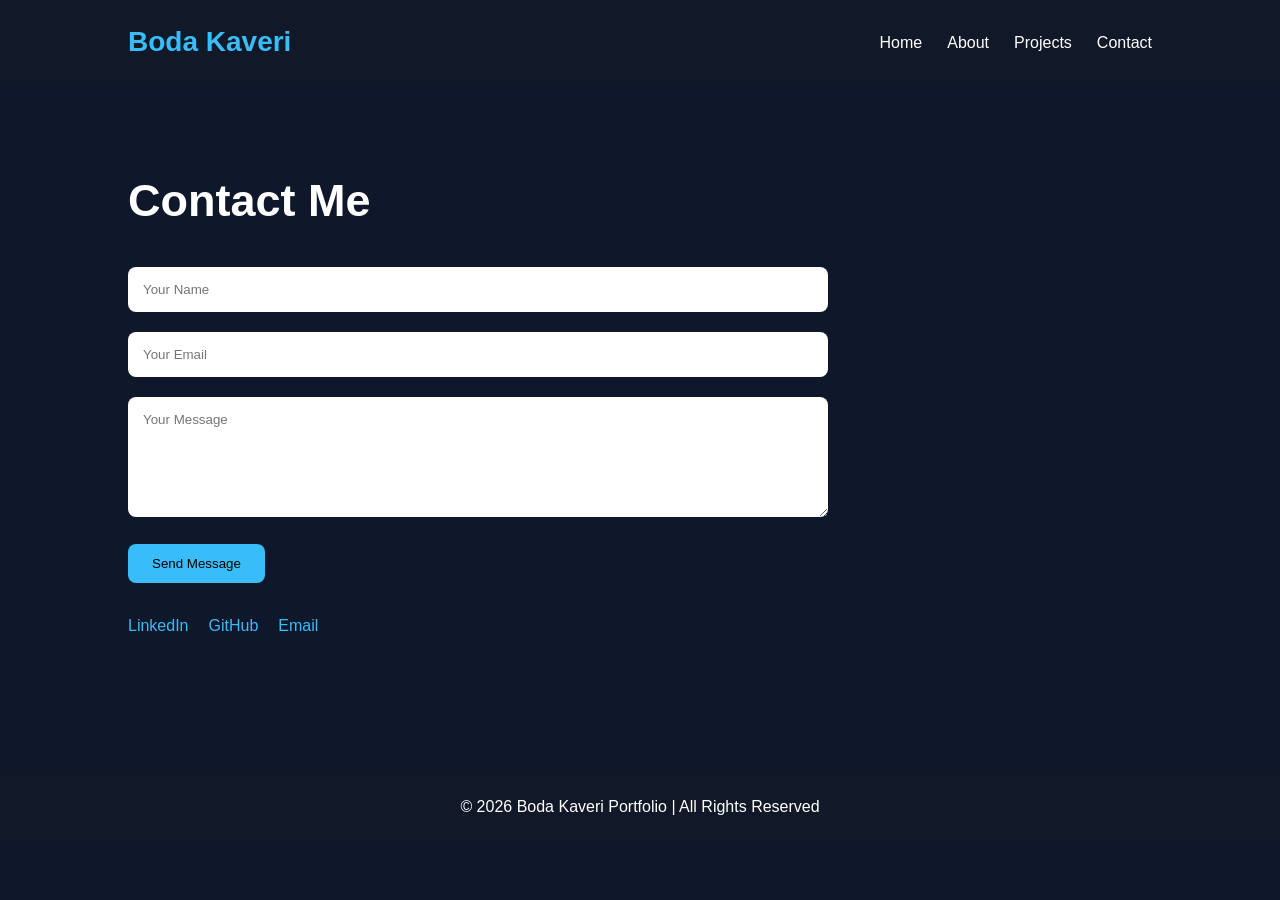
==== contact.html @ aa96fdd5 "Add files via upload" ====
<!doctype html>
<html lang="en">
  <head>
    <meta charset="UTF-8" />
    <meta name="viewport" content="width=device-width, initial-scale=1.0" />
    <title>Contact</title>
    <link rel="stylesheet" href="style.css" />
    <script defer src="script.js"></script>
  </head>
  <body>
    <header>
      <nav class="navbar">
        <div class="logo">Boda Kaveri</div>

        <ul class="nav-links">
          <li><a href="index.html">Home</a></li>
          <li><a href="about.html">About</a></li>
          <li><a href="projects.html">Projects</a></li>
          <li><a href="contact.html">Contact</a></li>
        </ul>
      </nav>
    </header>
    <section class="page-section">
      <h1>Contact Me</h1>

      <form id="contact-form">
        <input type="text" placeholder="Your Name" required />

        <input type="email" placeholder="Your Email" required />

        <textarea rows="6" placeholder="Your Message" required></textarea>

        <button type="submit" class="btn">Send Message</button>
      </form>

      <div class="social-links">
        <a href="https://www.linkedin.com/in/kaveriboda">LinkedIn</a>
        <a href="https://github.com/bodakaveri8">GitHub</a>
        <a href="mailto:bodakaveri8@gmail.com">Email</a>
      </div>
    </section>
    <footer>
      <p>© 2026 Boda Kaveri Portfolio | All Rights Reserved</p>
    </footer>
  </body>
</html>
---- style.css ----
* {
  margin: 0;
  padding: 0;
  box-sizing: border-box;
  font-family: Arial, sans-serif;
}

body {
  background: #0f172a;
  color: white;
  line-height: 1.6;
}

header {
  position: sticky;
  top: 0;
  z-index: 1000;
  background: #111827;
}
.navbar {
  display: flex;
  justify-content: space-between;
  align-items: center;
  padding: 20px 10%;
}

.logo {
  font-size: 28px;
  font-weight: bold;
  color: #38bdf8;
}

.nav-links {
  display: flex;
  list-style: none;
  gap: 25px;
}

.nav-links a {
  color: white;
  text-decoration: none;
  transition: 0.3s;
  }

.nav-links a:hover {
  color: #38bdf8;
}

.menu-toggle {
  display: none;
  font-size: 28px;
  cursor: pointer;
}

.hero {
  min-height: 90vh;
  display: flex;
  justify-content: space-between;
  align-items: center;
  padding: 50px 10%;
  gap: 40px;
}
.hero-text {
  flex: 1;
}

.hero-text h1 {
  font-size: 55px;
}

.hero-text span {
  color: #38bdf8;
}

.hero-text h2 {
  margin-top: 10px;
  font-size: 30px;
  color: #cbd5e1;
}

.hero-text p {
  margin-top: 20px;
  max-width: 550px;
}
.buttons {
  margin-top: 30px;
  display: flex;
  gap: 15px;
}

.btn,
.btn-outline,
.btn-small {
  padding: 12px 24px;
  border-radius: 8px;
  text-decoration: none;
  display: inline-block;
  transition: 0.3s;
}

.btn {
  background: #38bdf8;
  color: black;
  border: none;
}
.btn:hover {
  transform: translateY(-3px);
}

.btn-outline {
  border: 2px solid #38bdf8;
  color: #38bdf8;
}

.btn-outline:hover {
  background: #38bdf8;
  color: black;
}

.hero-image img {
  width: 350px;
  border-radius: 20px;
  box-shadow: 0 0 20px rgba(56, 189, 248, 0.5);
}
.skills {
  padding: 80px 10%;
  text-align: center;
}

.skills h2 {
  font-size: 40px;
  margin-bottom: 40px;
}

.skills-container {
  display: grid;
  grid-template-columns: repeat(auto-fit, minmax(180px, 1fr));
  gap: 20px;
}

.skill-card {
  background: #1e293b;
  padding: 30px;
  border-radius: 15px;
  transition: 0.3s;
}
.skill-card:hover {
  transform: scale(1.05);
}

.page-section {
  padding: 80px 10%;
}

.page-section h1 {
  font-size: 45px;
  margin-bottom: 30px;
}

.card,
.project-card {
  background: #1e293b;
  padding: 25px;
  border-radius: 15px;
  margin-top: 20px;
}
.project-grid {
  display: grid;
  grid-template-columns: repeat(auto-fit, minmax(300px, 1fr));
  gap: 25px;
}

.project-card h2 {
  margin-bottom: 15px;
}

.btn-small {
  margin-top: 20px;
  background: #38bdf8;
  color: black;
}

form {
  max-width: 700px;
}
form input,
form textarea {
  width: 100%;
  padding: 15px;
  margin-bottom: 20px;
  border-radius: 8px;
  border: none;
}

.social-links {
  margin-top: 30px;
  display: flex;
  gap: 20px;
}

.social-links a {
  color: #38bdf8;
  text-decoration: none;
}
footer {
  text-align: center;
  padding: 25px;
  background: #111827;
  margin-top: 50px;
}

@media(max-width: 768px) {

  .hero {
    flex-direction: column;
    text-align: center;
  }

  .hero-image img {
    width: 250px;
  }

  .hero-text h1 {
    font-size: 40px;
  }
  .nav-links {
    display: none;
    flex-direction: column;
    position: absolute;
    top: 80px;
    right: 20px;
    background: #1e293b;
    padding: 20px;
    border-radius: 10px;
  }

  .nav-links.active {
    display: flex;
  }

  .menu-toggle {
    display: block;
  }
}
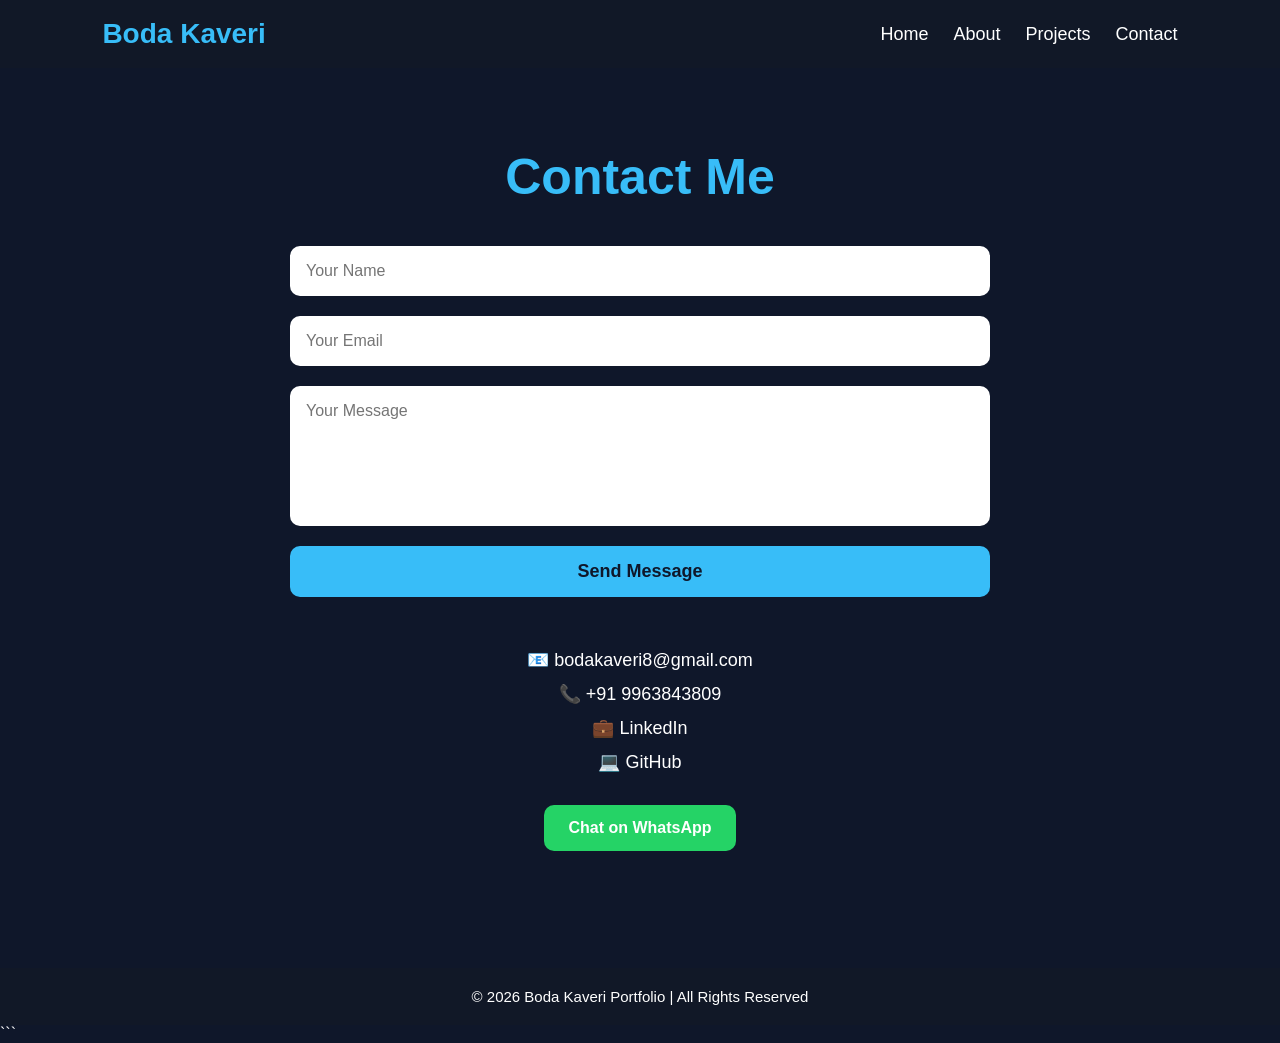
==== commit 3f2e8f92: "Enhance contact page with styles and form updates Added styling and updated contact form with action" ====
--- a/contact.html
+++ b/contact.html
@@ -3,44 +3,269 @@
   <head>
     <meta charset="UTF-8" />
     <meta name="viewport" content="width=device-width, initial-scale=1.0" />
-    <title>Contact</title>
-    <link rel="stylesheet" href="style.css" />
-    <script defer src="script.js"></script>
+    <title>Contact | Boda Kaveri</title>
+
+    <style>
+      * {
+        margin: 0;
+        padding: 0;
+        box-sizing: border-box;
+        font-family: Arial, sans-serif;
+      }
+
+      body {
+        background: #0f172a;
+        color: white;
+      }
+
+      /* NAVBAR */
+      header {
+        width: 100%;
+        background: #111827;
+        padding: 18px 8%;
+        position: sticky;
+        top: 0;
+      }
+
+      .navbar {
+        display: flex;
+        justify-content: space-between;
+        align-items: center;
+      }
+
+      .logo {
+        font-size: 28px;
+        font-weight: bold;
+        color: #38bdf8;
+      }
+
+      .nav-links {
+        display: flex;
+        list-style: none;
+        gap: 25px;
+      }
+
+      .nav-links a {
+        text-decoration: none;
+        color: white;
+        font-size: 18px;
+        transition: 0.3s;
+      }
+
+      .nav-links a:hover {
+        color: #38bdf8;
+      }
+
+      /* CONTACT SECTION */
+      .page-section {
+        min-height: 100vh;
+        padding: 80px 10%;
+        display: flex;
+        flex-direction: column;
+        align-items: center;
+      }
+
+      .page-section h1 {
+        font-size: 50px;
+        margin-bottom: 40px;
+        color: #38bdf8;
+      }
+
+      /* FORM */
+      #contact-form {
+        width: 100%;
+        max-width: 700px;
+        display: flex;
+        flex-direction: column;
+        gap: 20px;
+      }
+
+      #contact-form input,
+      #contact-form textarea {
+        width: 100%;
+        padding: 16px;
+        border: none;
+        border-radius: 10px;
+        font-size: 16px;
+        outline: none;
+      }
+
+      #contact-form textarea {
+        resize: none;
+      }
+
+      .btn {
+        background: #38bdf8;
+        color: #0f172a;
+        padding: 15px;
+        border: none;
+        border-radius: 10px;
+        font-size: 18px;
+        font-weight: bold;
+        cursor: pointer;
+        transition: 0.3s;
+      }
+
+      .btn:hover {
+        background: white;
+      }
+
+      /* CONTACT INFO */
+      .contact-info {
+        margin-top: 40px;
+        text-align: center;
+      }
+
+      .contact-info p {
+        margin: 12px 0;
+        font-size: 18px;
+      }
+
+      .contact-info a {
+        color: white;
+        text-decoration: none;
+        transition: 0.3s;
+      }
+
+      .contact-info a:hover {
+        color: #38bdf8;
+      }
+
+      /* WHATSAPP BUTTON */
+      .whatsapp-btn {
+        display: inline-block;
+        margin-top: 20px;
+        background: #25d366;
+        color: white;
+        padding: 14px 24px;
+        border-radius: 10px;
+        text-decoration: none;
+        font-weight: bold;
+        transition: 0.3s;
+      }
+
+      .whatsapp-btn:hover {
+        transform: scale(1.05);
+      }
+
+      /* FOOTER */
+      footer {
+        background: #111827;
+        text-align: center;
+        padding: 20px;
+        font-size: 15px;
+      }
+
+      /* RESPONSIVE */
+      @media (max-width: 768px) {
+        .navbar {
+          flex-direction: column;
+          gap: 15px;
+        }
+
+        .nav-links {
+          flex-wrap: wrap;
+          justify-content: center;
+        }
+
+        .page-section h1 {
+          font-size: 38px;
+        }
+      }
+    </style>
   </head>
+
   <body>
+    <!-- HEADER -->
     <header>
       <nav class="navbar">
         <div class="logo">Boda Kaveri</div>
 
         <ul class="nav-links">
           <li><a href="index.html">Home</a></li>
+
           <li><a href="about.html">About</a></li>
+
           <li><a href="projects.html">Projects</a></li>
+
           <li><a href="contact.html">Contact</a></li>
         </ul>
       </nav>
     </header>
+
+    <!-- CONTACT SECTION -->
     <section class="page-section">
       <h1>Contact Me</h1>
 
-      <form id="contact-form">
-        <input type="text" placeholder="Your Name" required />
-
-        <input type="email" placeholder="Your Email" required />
-
-        <textarea rows="6" placeholder="Your Message" required></textarea>
+      <!-- FORM -->
+      <!-- Replace xxxxxxxx with your Formspree ID -->
+      <form
+        id="contact-form"
+        action="https://formspree.io/f/mwvzogbe"
+        method="POST"
+      >
+        <input type="text" name="name" placeholder="Your Name" required />
+
+        <input type="email" name="email" placeholder="Your Email" required />
+
+        <textarea
+          name="message"
+          rows="6"
+          placeholder="Your Message"
+          required
+        ></textarea>
 
         <button type="submit" class="btn">Send Message</button>
       </form>
 
-      <div class="social-links">
-        <a href="https://www.linkedin.com/in/kaveriboda">LinkedIn</a>
-        <a href="https://github.com/bodakaveri8">GitHub</a>
-        <a href="mailto:bodakaveri8@gmail.com">Email</a>
+      <!-- CONTACT INFO -->
+      <div class="contact-info">
+        <p>
+          📧
+          <a href="mailto:bodakaveri8@gmail.com"> bodakaveri8@gmail.com </a>
+        </p>
+
+        <p>
+          📞
+          <a href="tel:+919963843809"> +91 9963843809 </a>
+        </p>
+
+        <p>
+          💼
+          <a href="https://www.linkedin.com/in/kaveriboda" target="_blank">
+            LinkedIn
+          </a>
+        </p>
+
+        <p>
+          💻
+          <a href="https://github.com/bodakaveri8" target="_blank"> GitHub </a>
+        </p>
+
+        <!-- WHATSAPP -->
+        <a
+          href="https://wa.me/919963843809"
+          target="_blank"
+          class="whatsapp-btn"
+        >
+          Chat on WhatsApp
+        </a>
       </div>
     </section>
+
+    <!-- FOOTER -->
     <footer>
       <p>© 2026 Boda Kaveri Portfolio | All Rights Reserved</p>
     </footer>
+
+    <!-- OPTIONAL SUCCESS MESSAGE -->
+    <script>
+      const form = document.getElementById("contact-form");
+
+      form.addEventListener("submit", () => {
+        alert("Message sent successfully!");
+      });
+    </script>
   </body>
 </html>
+```
